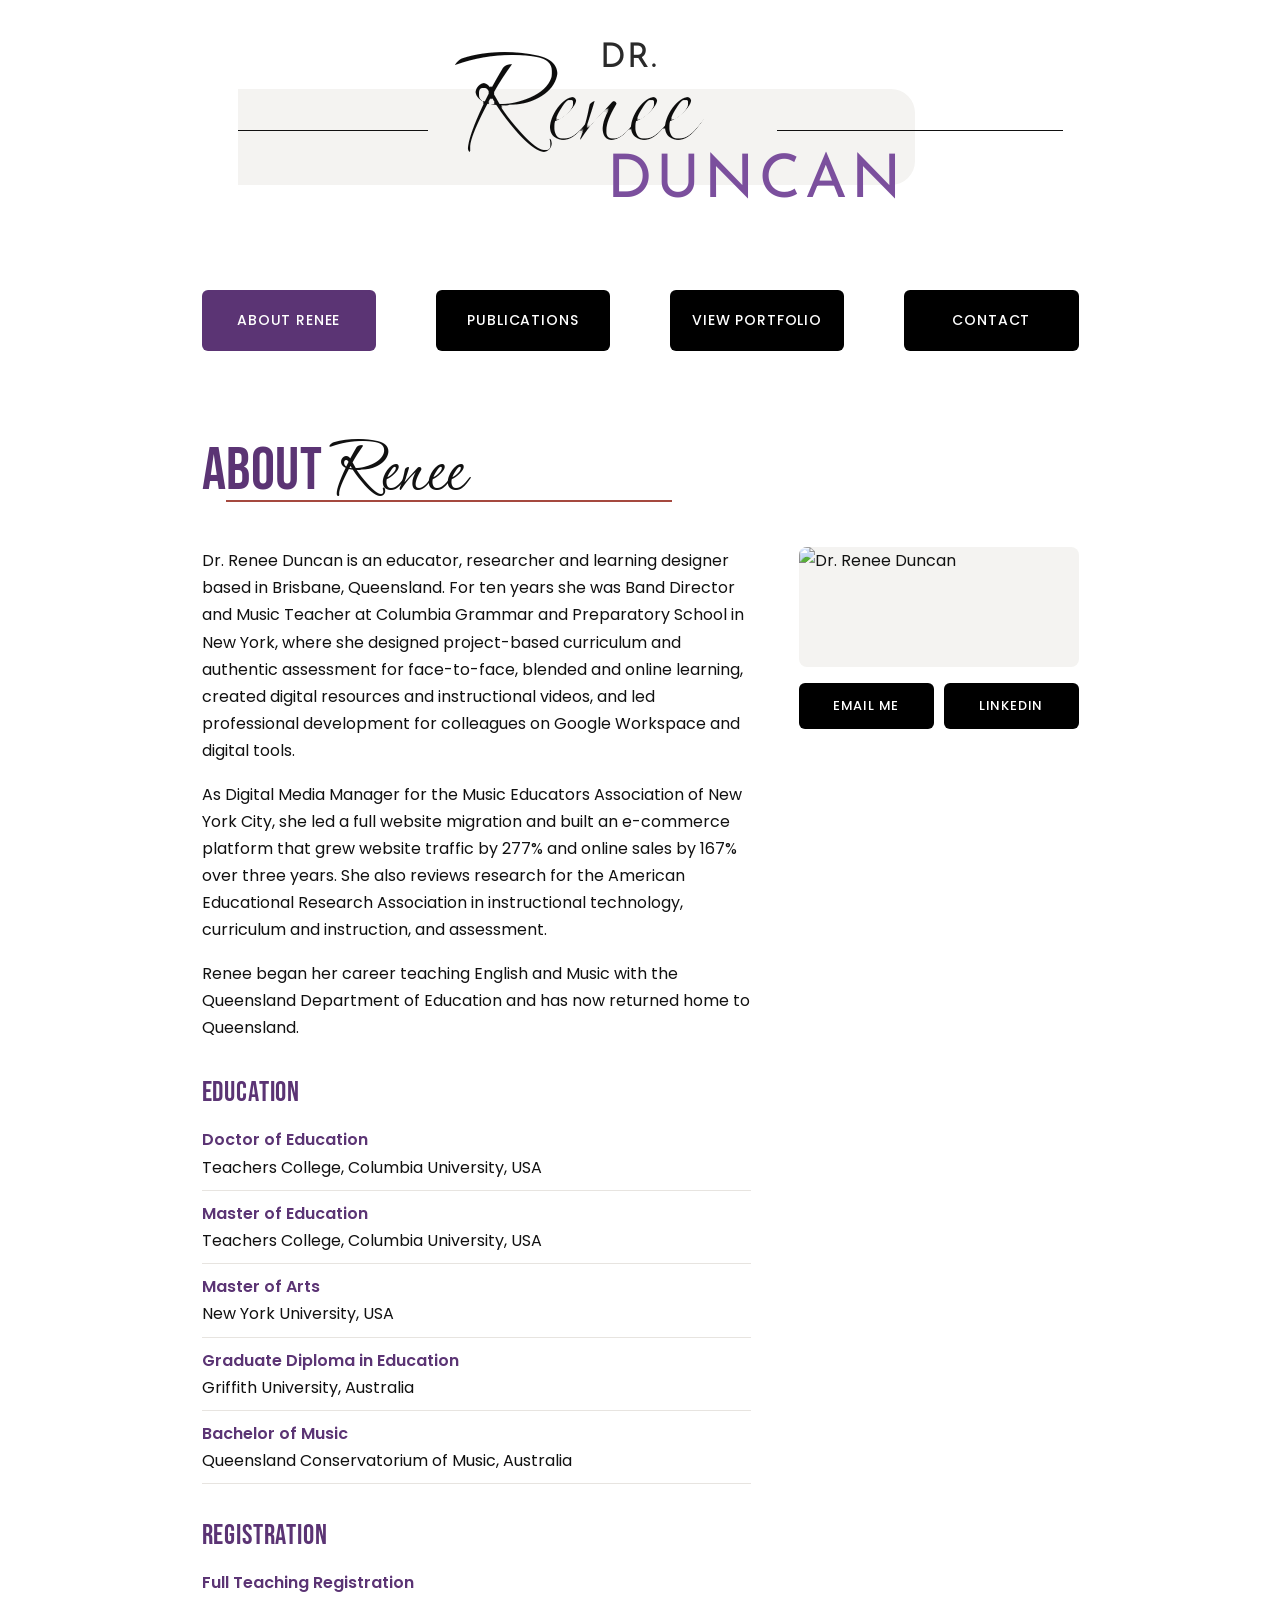
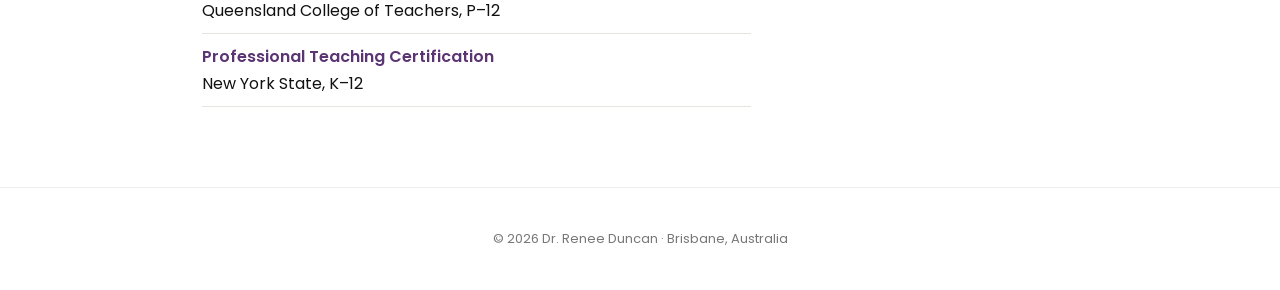
==== about.html @ 7138eafb "Add files via upload" ====
<!DOCTYPE html>
<html lang="en">
<head>
  <meta charset="UTF-8">
  <meta name="viewport" content="width=device-width, initial-scale=1.0">
  <title>About | Dr. Renee Duncan</title>
  <meta name="description" content="About Dr. Renee Duncan: educator, researcher and learning designer.">
  <link rel="preconnect" href="https://fonts.googleapis.com">
  <link rel="preconnect" href="https://fonts.gstatic.com" crossorigin>
  <link href="https://fonts.googleapis.com/css2?family=Bebas+Neue&family=Josefin+Sans:wght@400&family=Corinthia&family=Poppins:wght@400;500;600&display=swap" rel="stylesheet">
  <link rel="icon" href="favicon.ico" sizes="any">
  <link rel="icon" type="image/png" sizes="32x32" href="favicon-32.png">
  <link rel="apple-touch-icon" href="apple-touch-icon.png">
  <link rel="stylesheet" href="styles.css">
</head>
<body>
  <!-- Thins the handwriting strokes. Change radius (0.3 to 1) to make it thinner or thicker. -->
  <svg width="0" height="0" style="position:absolute" aria-hidden="true">
    <filter id="thin-script"><feMorphology operator="erode" radius="0.7"/></filter>
    <filter id="thin-script-sm"><feMorphology operator="erode" radius="0.3"/></filter>
  </svg>

  <header class="masthead-wrap">
    <a href="index.html" class="masthead" aria-label="Dr. Renee Duncan, home" style="display:block">
      <span class="panel" aria-hidden="true"></span>
      <span class="rule left" aria-hidden="true"></span>
      <span class="rule right" aria-hidden="true"></span>
      <span class="dr">DR.</span>
      <span class="script">Renee</span>
      <span class="duncan">DUNCAN</span>
    </a>
  </header>
  <nav class="button-row" aria-label="Main">
    <a class="btn" href="about.html" aria-current="page">About Renee</a>
    <a class="btn" href="publications.html">Publications</a>
    <a class="btn" href="portfolio.html">View Portfolio</a>
    <a class="btn" href="contact.html">Contact</a>
  </nav>

  <main>
    <section>
      <h1 class="section-heading"><span class="caps">About</span><span class="script" data-text="Renee"><span class="ink">Renee</span></span></h1>

      <div class="about-grid">
        <div class="about-text">
          <p>Dr. Renee Duncan is an educator, researcher and learning designer based in Brisbane, Queensland. For ten years she was Band Director and Music Teacher at Columbia Grammar and Preparatory School in New York, where she designed project-based curriculum and authentic assessment for face-to-face, blended and online learning, created digital resources and instructional videos, and led professional development for colleagues on Google Workspace and digital tools.</p>
          <p>As Digital Media Manager for the Music Educators Association of New York City, she led a full website migration and built an e-commerce platform that grew website traffic by 277% and online sales by 167% over three years. She also reviews research for the American Educational Research Association in instructional technology, curriculum and instruction, and assessment.</p>
          <p>Renee began her career teaching English and Music with the Queensland Department of Education and has now returned home to Queensland.</p>

          <h2 class="sub-heading">Education</h2>
          <ul class="creds">
            <li><strong>Doctor of Education</strong> Teachers College, Columbia University, USA</li>
            <li><strong>Master of Education</strong> Teachers College, Columbia University, USA</li>
            <li><strong>Master of Arts</strong> New York University, USA</li>
            <li><strong>Graduate Diploma in Education</strong> Griffith University, Australia</li>
            <li><strong>Bachelor of Music</strong> Queensland Conservatorium of Music, Australia</li>
          </ul>

          <h2 class="sub-heading">Registration</h2>
          <ul class="creds">
            <li><strong>Full Teaching Registration</strong> Queensland College of Teachers, P&ndash;12</li>
            <li><strong>Professional Teaching Certification</strong> New York State, K&ndash;12</li>
          </ul>
        </div>

        <aside class="photo-col">
          <!-- Photo loads from Google Drive. If you ever upload it to this site as renee.png, it is used as a backup. -->
          <img class="photo" src="https://drive.google.com/thumbnail?id=1dl-EYEy_aBFoY6L35v7d4YTMgoyUrFIB&amp;sz=w1000" alt="Dr. Renee Duncan" referrerpolicy="no-referrer" onerror="this.onerror=null;this.src='renee.png'">
          <div class="contact-links">
            <a class="btn small" href="mailto:reneeaduncan1@gmail.com">Email Me</a>
            <a class="btn small" href="https://www.linkedin.com/in/renee-duncan/" target="_blank" rel="noopener">LinkedIn</a>
          </div>
        </aside>
      </div>
    </section>
  </main>

  <footer>&copy; <span id="yr"></span> Dr. Renee Duncan &middot; Brisbane, Australia</footer>
  <script>document.getElementById('yr').textContent = new Date().getFullYear();</script>
</body>
</html>
---- styles.css ----
/* =========================================================
   Dr. Renee Duncan | shared styles
   Colours and fonts are set here so you can tweak them once.
   ========================================================= */
:root {
  --purple: #7b4f9d;        /* DUNCAN */
  --purple-dark: #5b3474;   /* ABOUT / section headings */
  --rust: #a5493f;          /* heading underline */
  --ink: #111111;           /* script + text */
  --panel: #f4f3f1;         /* soft grey panel behind name */
  --btn: #000000;           /* buttons */
  --white: #ffffff;
  --wakelet: #2b3f7a;      /* Wakelet buttons: dark navy */

  --script: "Corinthia", cursive;
  --display: "Josefin Sans", "Poppins", sans-serif;
  --heading: "Bebas Neue", "Oswald", sans-serif;
  --body: "Poppins", Arial, sans-serif;
}

* { box-sizing: border-box; }
html { scroll-behavior: smooth; }
body {
  margin: 0;
  background: var(--white);
  color: var(--ink);
  font-family: var(--body);
  font-size: 16px;
  line-height: 1.7;
}
a { color: var(--purple); }
img { max-width: 100%; }

/* ---------- Masthead (name logo) ---------- */
/* Everything inside is sized in "em" so the whole logo scales together.
   Text positions are divided by their own font size so they line up. */
.masthead-wrap {
  font-size: clamp(3.2px, 0.92vw, 10px);
  padding-top: 4em;
  overflow: hidden;
}
.masthead {
  position: relative;
  width: 109em;
  height: 18em;
  margin: 0 auto;
}
.masthead .panel {
  position: absolute;
  left: 14.25em; width: 67.75em;
  top: 4.85em;  height: 9.65em;
  background: var(--panel);
  border-radius: 0 2.4em 2.4em 0;
}
.masthead .rule {
  position: absolute;
  top: 9em;
  height: 0.12em; min-height: 1px;
  background: var(--ink);
}
.masthead .rule.left  { left: 14.25em; width: 19em; }
.masthead .rule.right { left: 68.2em;  width: 28.6em; }
.masthead .dr {
  position: absolute;
  left: calc(50.5em / 3.4); top: calc(0.2em / 3.4);
  font-family: var(--display);
  font-weight: 400;
  font-size: 3.4em;
  line-height: 1;
  letter-spacing: 0.04em;
  color: #2a2a2a;
}
.masthead .script {
  position: absolute;
  left: calc(36em / 17); top: calc(-1.2em / 17);
  font-family: var(--script);
  font-weight: 400;
  font-size: 17em;
  line-height: 1;
  color: var(--ink);
  white-space: nowrap;
  filter: url(#thin-script);
}
.masthead .duncan {
  position: absolute;
  left: calc(51.2em / 6); top: calc(11.2em / 6);
  font-family: var(--display);
  font-weight: 400;
  font-size: 6em;
  line-height: 1;
  letter-spacing: 0.07em;
  color: var(--purple);
}
.masthead a { text-decoration: none; }

/* ---------- Buttons ---------- */
.button-row {
  display: grid;
  grid-template-columns: repeat(4, 1fr);
  gap: 60px;
  max-width: 925px;
  margin: 70px auto 0;
  padding: 0 24px;
}
.btn {
  display: flex;
  align-items: center;
  justify-content: center;
  min-height: 61px;
  padding: 12px 18px;
  background: var(--btn);
  color: var(--white);
  border: 0;
  border-radius: 6px;
  font-family: var(--body);
  font-weight: 500;
  font-size: 14px;
  letter-spacing: 0.06em;
  text-transform: uppercase;
  text-decoration: none;
  text-align: center;
  cursor: pointer;
  transition: background 0.2s ease, transform 0.2s ease;
}
.btn:hover, .btn:focus-visible { background: var(--purple-dark); transform: translateY(-2px); }
.btn.small { min-height: 46px; font-size: 13px; padding: 10px 22px; display: inline-flex; }

/* ---------- Section headings (ABOUT Renee) ---------- */
main { max-width: 925px; margin: 0 auto; padding: 0 24px 80px; }
section { padding-top: 90px; scroll-margin-top: 10px; }

.section-heading {
  /* Built on one text line so the script sits on the same baseline as the
     capitals, whatever script font is used. */
  position: relative;
  display: block;
  width: min(470px, 100%);
  margin: 0 0 46px;
  font-family: var(--heading);
  font-weight: 400;
  font-size: 60px;
  line-height: 1;
  white-space: nowrap;
}
/* rust underline: just under the baseline, behind the script */
.section-heading::after {
  content: "";
  position: absolute;
  left: 0.4em; right: 0;
  top: 0.98em;
  height: 2px;
  background: var(--rust);
  z-index: 0;
}
.section-heading .caps {
  position: relative; z-index: 1;
  color: var(--purple-dark);
  letter-spacing: 0.01em;
  margin-right: 0.12em;
}
.section-heading .script {
  position: relative; z-index: 1;
  font-family: var(--script);
  font-size: 1.6em;            /* script size relative to the capitals */
  line-height: 0;              /* keeps the baseline lined up with the capitals */
  vertical-align: baseline;
  color: var(--ink);
}
.section-heading .script .ink { filter: url(#thin-script-sm); }
/* white copy of the word behind it cuts small gaps in the red line where strokes cross it */
.section-heading .script::before {
  content: attr(data-text);
  position: absolute; left: 0; top: 0;
  color: #fff;
  -webkit-text-stroke: 4px #fff;
  z-index: -1;
}

/* ---------- Content ---------- */
.btn[aria-current="page"] { background: var(--purple-dark); }

.home { text-align: center; padding-top: 70px; }
.tagline { font-size: clamp(18px, 2.4vw, 24px); max-width: 640px; margin: 0 auto 6px; line-height: 1.5; }
.home-sub { color: #777; font-size: 14px; letter-spacing: 0.08em; text-transform: uppercase; margin: 0; }

.sub-heading {
  font-family: var(--heading); font-weight: 400;
  font-size: 28px; letter-spacing: 0.03em; color: var(--purple-dark);
  margin: 36px 0 8px;
  line-height: 1.15;
}

.about-grid {
  display: grid;
  grid-template-columns: 1fr 280px;
  gap: 48px;
  align-items: start;
}
.about-text p:first-child { margin-top: 0; }
.photo { width: 100%; height: auto; min-height: 120px; border-radius: 8px; display: block; background: var(--panel); }
.photo-col .contact-links { margin-top: 16px; display: grid; grid-template-columns: 1fr 1fr; gap: 10px; }
.photo-col .btn.small { width: 100%; padding: 10px 8px; }

.creds { list-style: none; padding: 0; margin: 0; }
.creds li { padding: 9px 0; border-bottom: 1px solid #e7e4e0; }
.creds strong { display: block; color: var(--purple-dark); font-weight: 600; }

.pub-list { list-style: none; padding: 0; margin: 0; }
.pub-list li {
  display: grid; grid-template-columns: 56px 1fr; gap: 12px;
  padding: 16px 0; border-bottom: 1px solid #e7e4e0;
}
.pub-list .year { font-family: var(--heading); font-size: 22px; line-height: 1.3; color: var(--rust); }
.pub-list .ref { overflow-wrap: anywhere; }

.contact-details { list-style: none; padding: 0; margin: 24px 0; }
.contact-details li { padding: 10px 0; border-bottom: 1px solid #e7e4e0; overflow-wrap: anywhere; }
.contact-details strong { display: inline-block; min-width: 100px; color: var(--purple-dark); font-weight: 600; }
.contact-links { display: flex; flex-wrap: wrap; gap: 12px; margin-top: 24px; }

footer {
  text-align: center;
  padding: 40px 24px;
  font-size: 13px;
  color: #777;
  border-top: 1px solid #eee;
}

/* ---------- Portfolio page ---------- */
.gate {
  max-width: 420px;
  margin: 60px auto 0;
  padding: 40px 32px;
  background: var(--panel);
  border-radius: 10px;
  text-align: center;
}
.gate h2 { font-family: var(--heading); font-weight: 400; font-size: 40px; color: var(--purple-dark); margin: 0 0 8px; letter-spacing: 0.02em; }
.gate p { margin: 0 0 20px; font-size: 14px; color: #555; }
.gate input {
  width: 100%;
  padding: 14px 16px;
  font: inherit;
  border: 1px solid #ccc;
  border-radius: 6px;
  margin-bottom: 14px;
  background: #fff;
}
.gate input:focus { outline: 2px solid var(--purple); border-color: transparent; }
.gate .btn { width: 100%; }
.gate .error { color: var(--rust); font-size: 14px; min-height: 1.4em; margin: 10px 0 0; }

.intro { margin: 0 0 6px; font-size: 17px; max-width: 680px; }
.hint { margin: 0 0 10px; font-size: 14px; color: #666; }
.top-bar { display: flex; align-items: center; justify-content: space-between; gap: 12px; margin: 14px 0 4px; }
.top-links { display: flex; flex-wrap: wrap; gap: 10px; }
.mini-btn.primary.wakelet { background: var(--wakelet); border-color: var(--wakelet); color: #fff; }
.mini-btn.primary.wakelet:hover { filter: brightness(1.1); background: var(--wakelet); }
.top-bar { align-items: flex-start; }
.top-bar .mini-btn { font-size: 14px; font-weight: 500; letter-spacing: 0.04em; padding: 13px 26px; border-radius: 6px; }
.portfolio-section-title {
  font-family: var(--heading);
  font-weight: 400;
  font-size: 30px;
  letter-spacing: 0.03em;
  color: var(--purple-dark);
  margin: 36px 0 14px;
  padding-bottom: 8px;
  border-bottom: 1px solid #e7e4e0;
}
.portfolio-grid {
  display: grid;
  grid-template-columns: repeat(auto-fill, minmax(250px, 1fr));
  gap: 18px;
  align-items: start;
}
.card {
  display: flex; flex-direction: column;
  border: 1px solid #e7e4e0;
  border-radius: 8px;
  overflow: hidden;
  background: #fff;
  transition: box-shadow 0.2s ease;
}
.card:hover { box-shadow: 0 8px 22px rgba(91, 52, 116, 0.12); }
.card .thumb {
  display: flex; align-items: center; justify-content: center;
  width: 100%; aspect-ratio: 16 / 8;
  padding: 0; border: 0; cursor: pointer;
  background: var(--panel);
  font-family: var(--heading); font-size: 22px; letter-spacing: 0.04em; color: var(--purple);
  overflow: hidden;
}
.card .thumb:disabled { cursor: default; color: #aaa; }
.card .thumb img { width: 100%; height: 100%; object-fit: cover; object-position: top; }
.card .body { padding: 12px 16px 14px; display: flex; flex-direction: column; flex: 1; }
.card .type { font-size: 11px; letter-spacing: 0.08em; text-transform: uppercase; color: var(--rust); font-weight: 600; }
.card h4 { margin: 2px 0 10px; font-size: 16px; font-weight: 600; line-height: 1.35; }
.title-btn { all: unset; cursor: pointer; }
.title-btn:hover, .title-btn:focus-visible { color: var(--purple); text-decoration: underline; }
.card.pending h4 { color: #777; }
.card-note { margin: -4px 0 10px; font-size: 12px; font-style: italic; color: var(--rust); }

.actions { display: flex; flex-wrap: wrap; gap: 6px; margin-top: auto; }
.mini-btn {
  display: inline-block;
  font: inherit; font-size: 12px; font-weight: 500;
  padding: 5px 12px; border-radius: 5px;
  border: 1px solid var(--purple-dark); background: #fff; color: var(--purple-dark);
  text-decoration: none; cursor: pointer; line-height: 1.4;
}
.mini-btn:hover { background: #f3eef7; }
.mini-btn.primary { background: var(--purple-dark); color: #fff; }
.mini-btn.primary:hover { background: var(--purple); }
.mini-btn.disabled { border-color: #ddd; color: #999; cursor: default; background: #fafafa; }

.about { margin-top: 10px; border-top: 1px solid #eee; padding-top: 8px; }
.about summary {
  cursor: pointer; list-style: none;
  font-size: 13px; font-weight: 600; color: var(--purple-dark);
  display: flex; align-items: center; justify-content: space-between;
}
.about summary::-webkit-details-marker { display: none; }
.about summary::after { content: "\25BE"; font-size: 14px; transition: transform 0.2s ease; }
.about[open] summary::after { transform: rotate(180deg); }
.about p { margin: 8px 0 0; font-size: 13px; line-height: 1.6; color: #444; }
.about p strong { color: var(--purple-dark); font-weight: 600; }
.tags { display: flex; flex-wrap: wrap; gap: 5px; margin-top: 10px; }
.tag { font-size: 11px; font-weight: 500; padding: 3px 9px; border-radius: 999px; background: #f3eef7; color: var(--purple-dark); }

/* Viewer (opens Drive file on the page) */
.viewer {
  position: fixed; inset: 0;
  background: rgba(255, 255, 255, 0.97);
  display: none;
  flex-direction: column;
  z-index: 100;
}
.viewer.open { display: flex; }
.viewer-bar {
  display: flex; align-items: center; gap: 12px;
  padding: 14px 20px;
  border-bottom: 1px solid #e7e4e0;
  background: #fff;
}
.viewer-bar h3 { margin: 0; flex: 1; font-size: 16px; font-weight: 600; overflow: hidden; text-overflow: ellipsis; white-space: nowrap; }
.viewer-frame-wrap { position: relative; flex: 1; }
.viewer iframe { position: absolute; inset: 0; width: 100%; height: 100%; border: 0; background: #fff; }
.viewer .loading {
  position: absolute; inset: 0;
  display: flex; align-items: center; justify-content: center;
  color: #777; font-size: 14px;
}
.link-btn { background: none; border: 1px solid #ccc; color: var(--ink); border-radius: 6px; padding: 8px 14px; font: inherit; font-size: 13px; cursor: pointer; text-decoration: none; }
.link-btn:hover { border-color: var(--purple); color: var(--purple); }

.hidden { display: none !important; }

/* ---------- Responsive ---------- */
@media (max-width: 760px) {
  body { font-size: 15.5px; }
  .button-row { grid-template-columns: repeat(2, 1fr); gap: 12px; margin-top: 28px; padding: 0 18px; }
  .btn { min-height: 50px; font-size: 13px; }
  main { padding: 0 18px 60px; }
  section { padding-top: 76px; }
  .section-heading { font-size: clamp(34px, 10.5vw, 46px); margin-bottom: 32px; }
  .masthead .script, .section-heading .script .ink { filter: none; }  /* keep script readable at small sizes */
  .masthead-wrap { padding-top: 2.5em; }
  .about-grid { grid-template-columns: 1fr; gap: 28px; }
  .photo-col { order: -1; max-width: 340px; width: 100%; margin: 0 auto; }
  .pub-list li { grid-template-columns: 1fr; gap: 2px; }
  .contact-details strong { display: block; min-width: 0; }
  .home { padding-top: 44px; }
  .portfolio-grid { grid-template-columns: 1fr; }
  .viewer-bar { flex-wrap: wrap; padding: 10px 14px; }
  .viewer-bar h3 { flex-basis: 100%; font-size: 15px; }
}
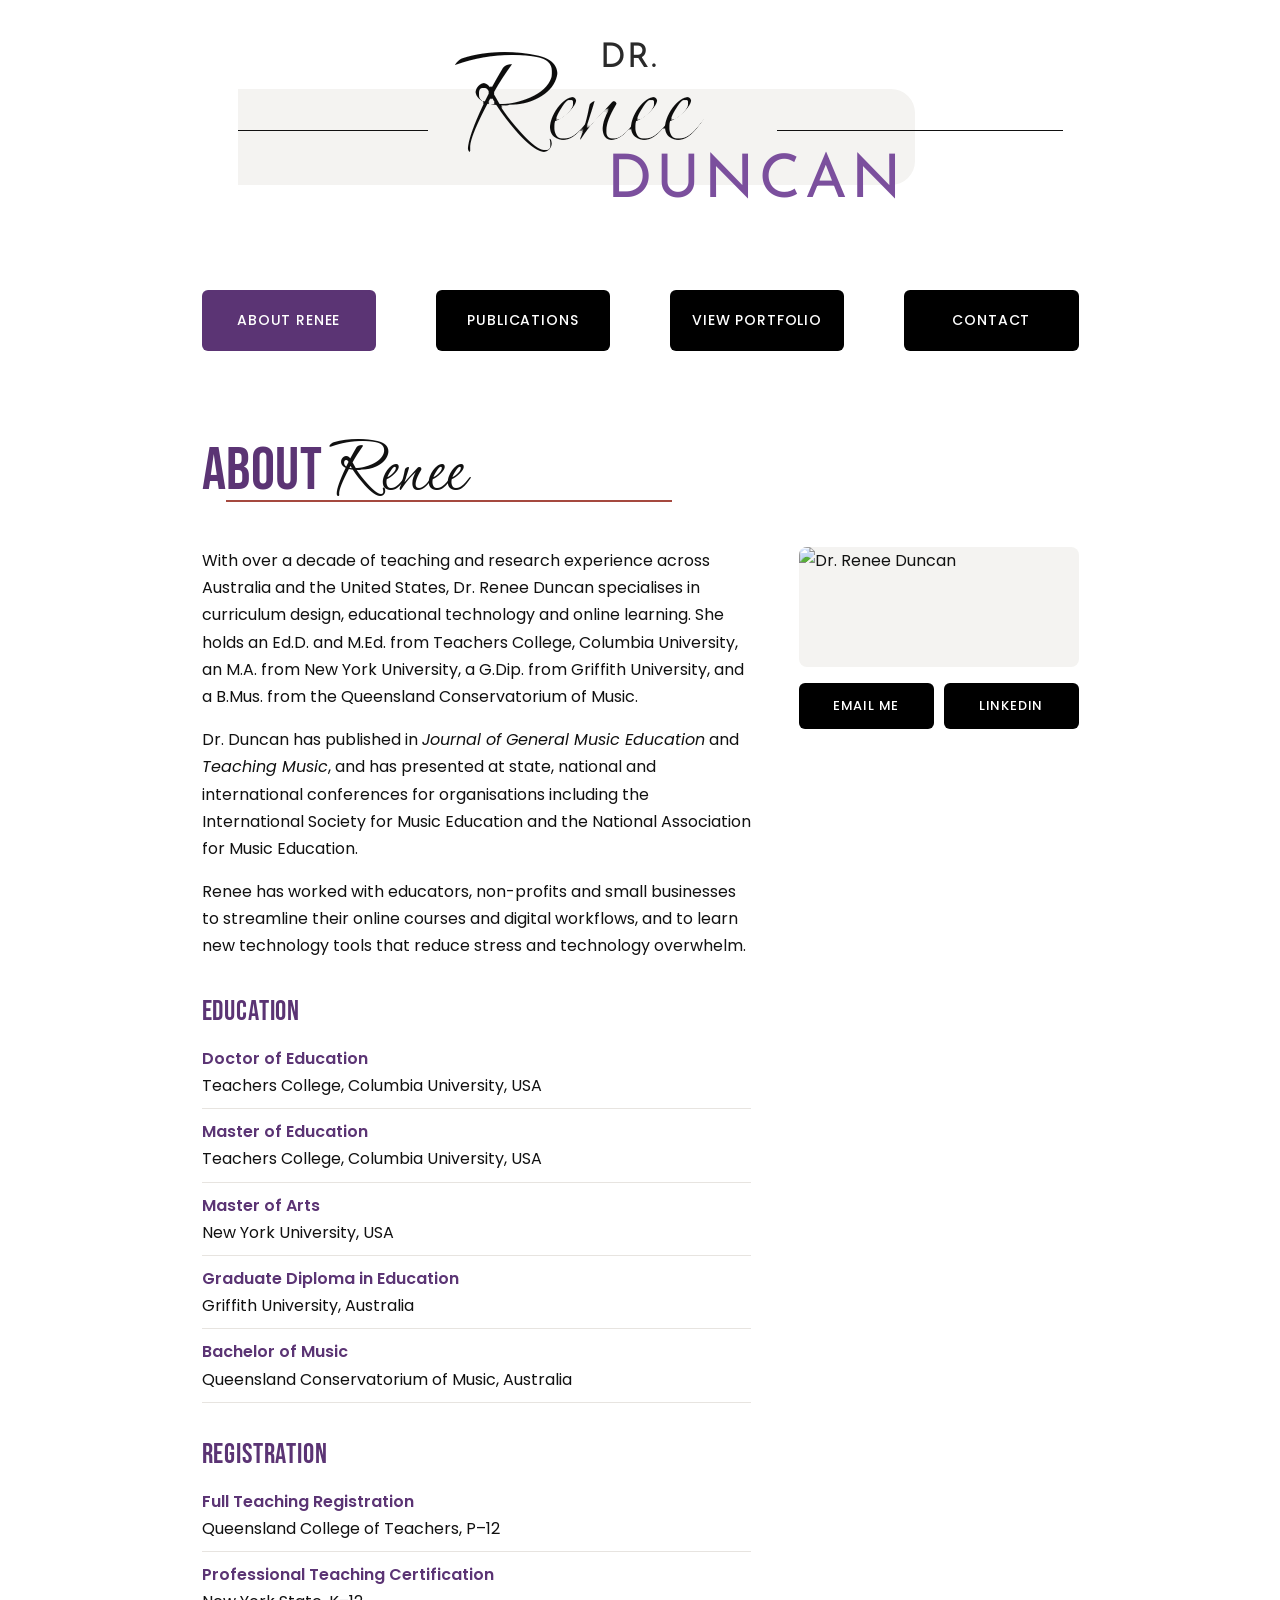
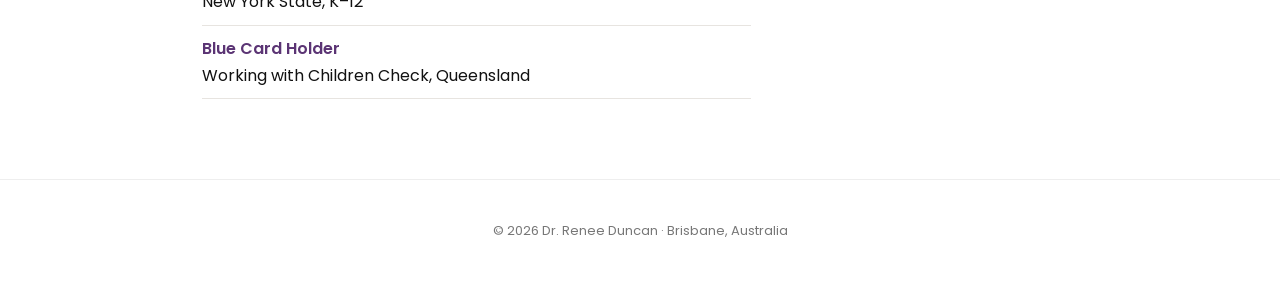
==== commit 74372de7: "Add files via upload" ====
--- a/about.html
+++ b/about.html
@@ -21,7 +21,7 @@
   </svg>
 
   <header class="masthead-wrap">
-    <a href="index.html" class="masthead" aria-label="Dr. Renee Duncan, home" style="display:block">
+    <a href="/" class="masthead" aria-label="Dr. Renee Duncan, home" style="display:block">
       <span class="panel" aria-hidden="true"></span>
       <span class="rule left" aria-hidden="true"></span>
       <span class="rule right" aria-hidden="true"></span>
@@ -31,10 +31,10 @@
     </a>
   </header>
   <nav class="button-row" aria-label="Main">
-    <a class="btn" href="about.html" aria-current="page">About Renee</a>
-    <a class="btn" href="publications.html">Publications</a>
-    <a class="btn" href="portfolio.html">View Portfolio</a>
-    <a class="btn" href="contact.html">Contact</a>
+    <a class="btn" href="/about" aria-current="page">About Renee</a>
+    <a class="btn" href="/publications">Publications</a>
+    <a class="btn" href="/portfolio">View Portfolio</a>
+    <a class="btn" href="/contact">Contact</a>
   </nav>
 
   <main>
@@ -43,9 +43,9 @@
 
       <div class="about-grid">
         <div class="about-text">
-          <p>Dr. Renee Duncan is an educator, researcher and learning designer based in Brisbane, Queensland. For ten years she was Band Director and Music Teacher at Columbia Grammar and Preparatory School in New York, where she designed project-based curriculum and authentic assessment for face-to-face, blended and online learning, created digital resources and instructional videos, and led professional development for colleagues on Google Workspace and digital tools.</p>
-          <p>As Digital Media Manager for the Music Educators Association of New York City, she led a full website migration and built an e-commerce platform that grew website traffic by 277% and online sales by 167% over three years. She also reviews research for the American Educational Research Association in instructional technology, curriculum and instruction, and assessment.</p>
-          <p>Renee began her career teaching English and Music with the Queensland Department of Education and has now returned home to Queensland.</p>
+          <p>With over a decade of teaching and research experience across Australia and the United States, Dr. Renee Duncan specialises in curriculum design, educational technology and online learning. She holds an Ed.D. and M.Ed. from Teachers College, Columbia University, an M.A. from New York University, a G.Dip. from Griffith University, and a B.Mus. from the Queensland Conservatorium of Music.</p>
+          <p>Dr. Duncan has published in <em>Journal of General Music Education</em> and <em>Teaching Music</em>, and has presented at state, national and international conferences for organisations including the International Society for Music Education and the National Association for Music Education.</p>
+          <p>Renee has worked with educators, non-profits and small businesses to streamline their online courses and digital workflows, and to learn new technology tools that reduce stress and technology overwhelm.</p>
 
           <h2 class="sub-heading">Education</h2>
           <ul class="creds">
@@ -60,6 +60,7 @@
           <ul class="creds">
             <li><strong>Full Teaching Registration</strong> Queensland College of Teachers, P&ndash;12</li>
             <li><strong>Professional Teaching Certification</strong> New York State, K&ndash;12</li>
+            <li><strong>Blue Card Holder</strong> Working with Children Check, Queensland</li>
           </ul>
         </div>
 
--- a/styles.css
+++ b/styles.css
@@ -176,6 +176,12 @@
   z-index: -1;
 }
 
+/* ---------- Home page: centred, footer at bottom ---------- */
+body.home-page { min-height: 100vh; min-height: 100svh; display: flex; flex-direction: column; }
+body.home-page .home-centre { flex: 1; display: flex; flex-direction: column; justify-content: center; padding: 40px 0; }
+body.home-page .masthead-wrap { padding-top: 0; }
+body.home-page footer { border-top: 0; padding-bottom: 28px; }
+
 /* ---------- Content ---------- */
 .btn[aria-current="page"] { background: var(--purple-dark); }
 
@@ -272,7 +278,7 @@
   display: grid;
   grid-template-columns: repeat(auto-fill, minmax(250px, 1fr));
   gap: 18px;
-  align-items: start;
+  align-items: stretch;   /* cards in a row share the same height */
 }
 .card {
   display: flex; flex-direction: column;
@@ -301,7 +307,9 @@
 .card.pending h4 { color: #777; }
 .card-note { margin: -4px 0 10px; font-size: 12px; font-style: italic; color: var(--rust); }
 
-.actions { display: flex; flex-wrap: wrap; gap: 6px; margin-top: auto; }
+.actions { display: flex; flex-wrap: wrap; gap: 6px; }
+.card .about { margin-top: auto; }   /* keeps the dropdown line level across a row */
+.card .actions { margin-bottom: 10px; }
 .mini-btn {
   display: inline-block;
   font: inherit; font-size: 12px; font-weight: 500;
@@ -365,7 +373,9 @@
   section { padding-top: 76px; }
   .section-heading { font-size: clamp(34px, 10.5vw, 46px); margin-bottom: 32px; }
   .masthead .script, .section-heading .script .ink { filter: none; }  /* keep script readable at small sizes */
-  .masthead-wrap { padding-top: 2.5em; }
+  .masthead-wrap { padding-top: 2.5em; font-size: calc((100vw - 16px) / 76); }
+  /* on phones the logo fills the width; the outer ends of the lines are trimmed */
+  .masthead { margin-left: calc(50% - 55.5em); }
   .about-grid { grid-template-columns: 1fr; gap: 28px; }
   .photo-col { order: -1; max-width: 340px; width: 100%; margin: 0 auto; }
   .pub-list li { grid-template-columns: 1fr; gap: 2px; }
@@ -374,4 +384,14 @@
   .portfolio-grid { grid-template-columns: 1fr; }
   .viewer-bar { flex-wrap: wrap; padding: 10px 14px; }
   .viewer-bar h3 { flex-basis: 100%; font-size: 15px; }
-}
+  /* bigger tap targets on phones */
+  .mini-btn { padding: 10px 14px; font-size: 13px; min-height: 40px; display: inline-flex; align-items: center; }
+  .actions { gap: 8px; }
+  .about summary { padding: 10px 0; }
+  .card h4 { font-size: 17px; }
+  .top-bar { flex-wrap: wrap; }
+  .top-links { width: 100%; }
+  .top-links .mini-btn { flex: 1 1 auto; justify-content: center; }
+  .contact-details a, .pub-list a { display: inline-block; padding: 6px 0; }
+  .viewer-bar .btn.small, .viewer-bar .link-btn { min-height: 40px; }
+}
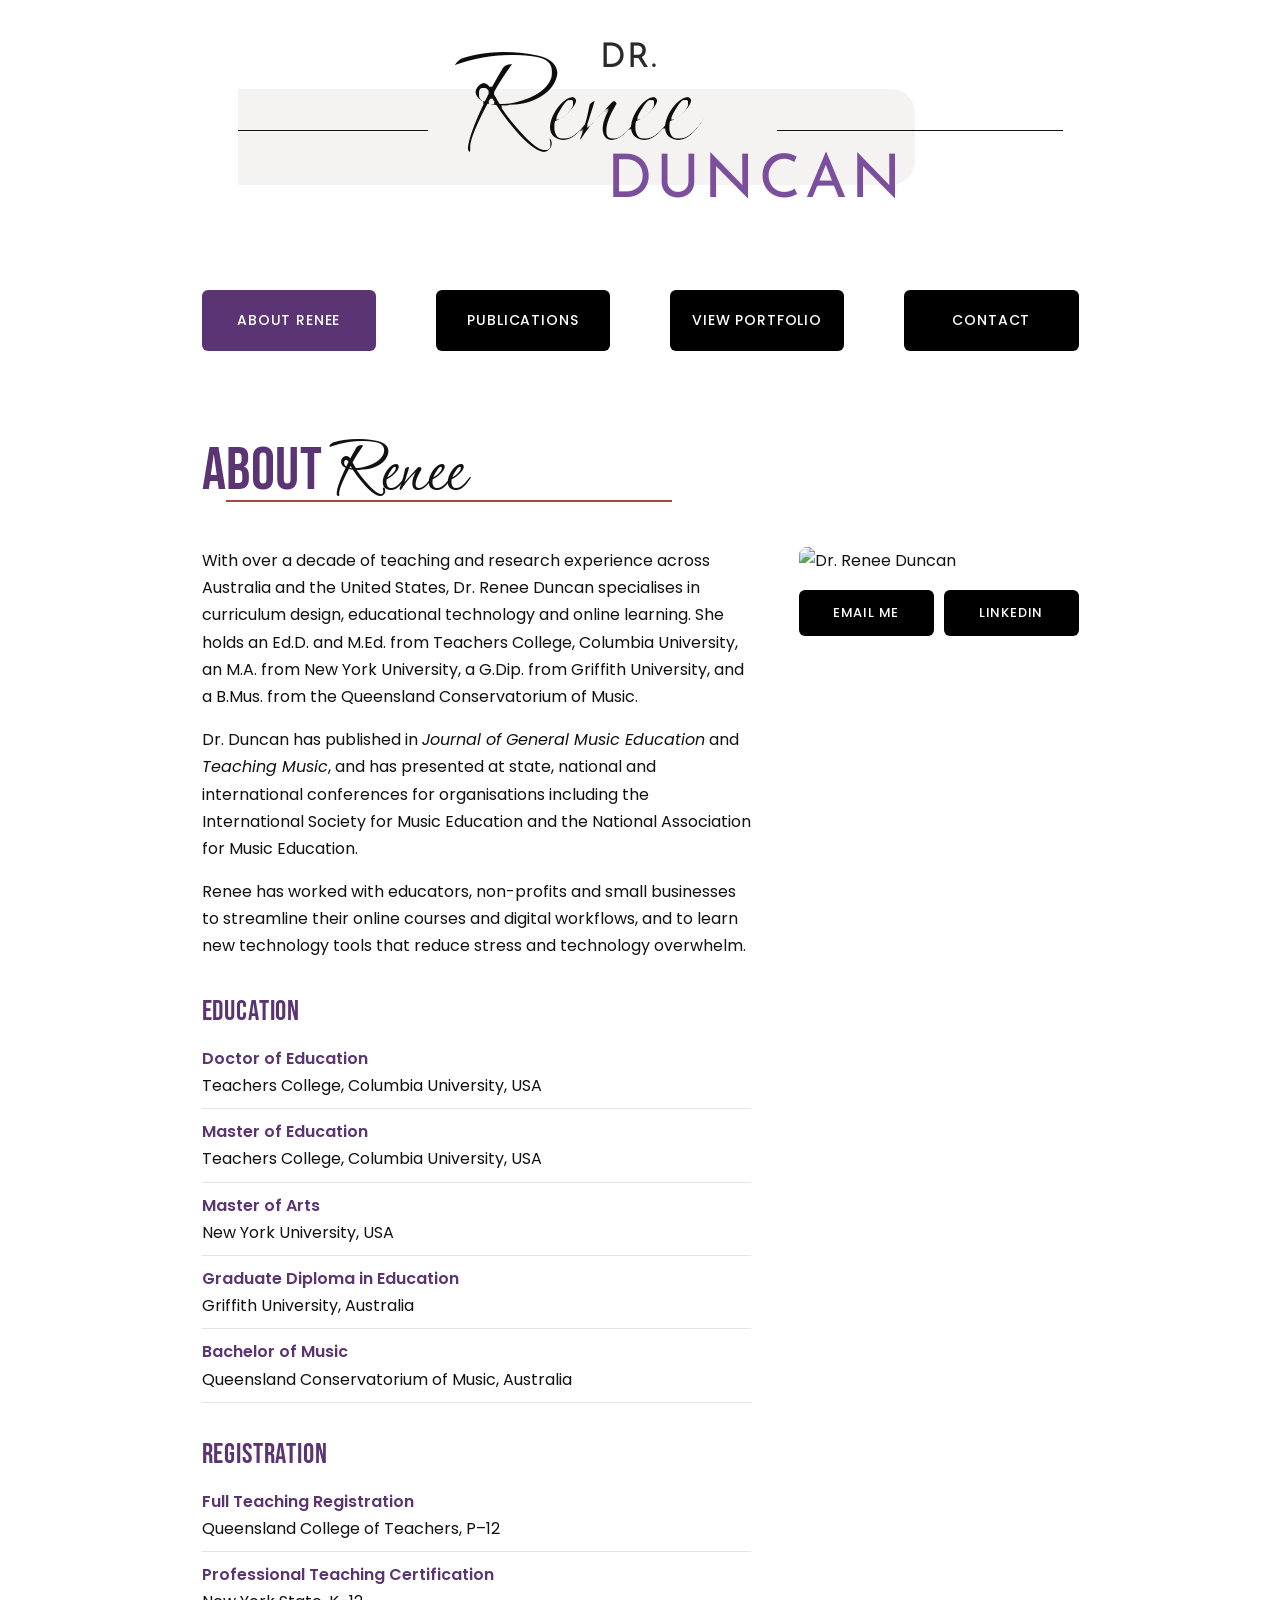
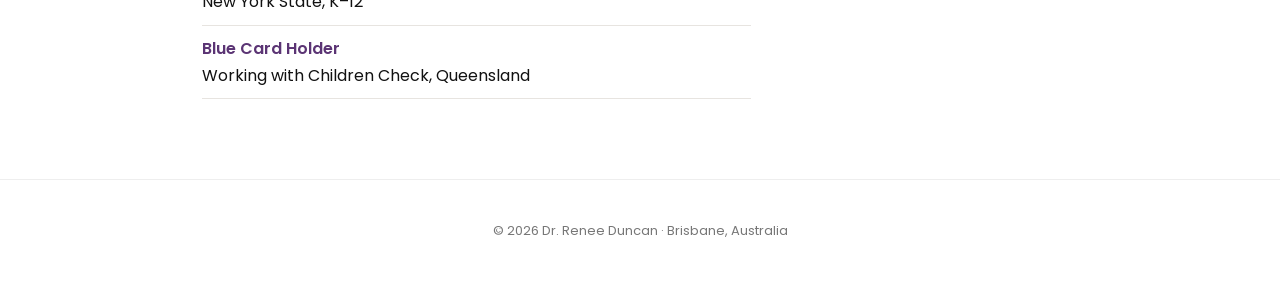
==== commit fae2116f: "Add files via upload" ====
--- a/about.html
+++ b/about.html
@@ -12,6 +12,10 @@
   <link rel="icon" type="image/png" sizes="32x32" href="favicon-32.png">
   <link rel="apple-touch-icon" href="apple-touch-icon.png">
   <link rel="stylesheet" href="styles.css">
+  <style>
+    /* Styles for this page only */
+    .photo { background: none; min-height: 0; }
+  </style>
 </head>
 <body>
   <!-- Thins the handwriting strokes. Change radius (0.3 to 1) to make it thinner or thicker. -->
